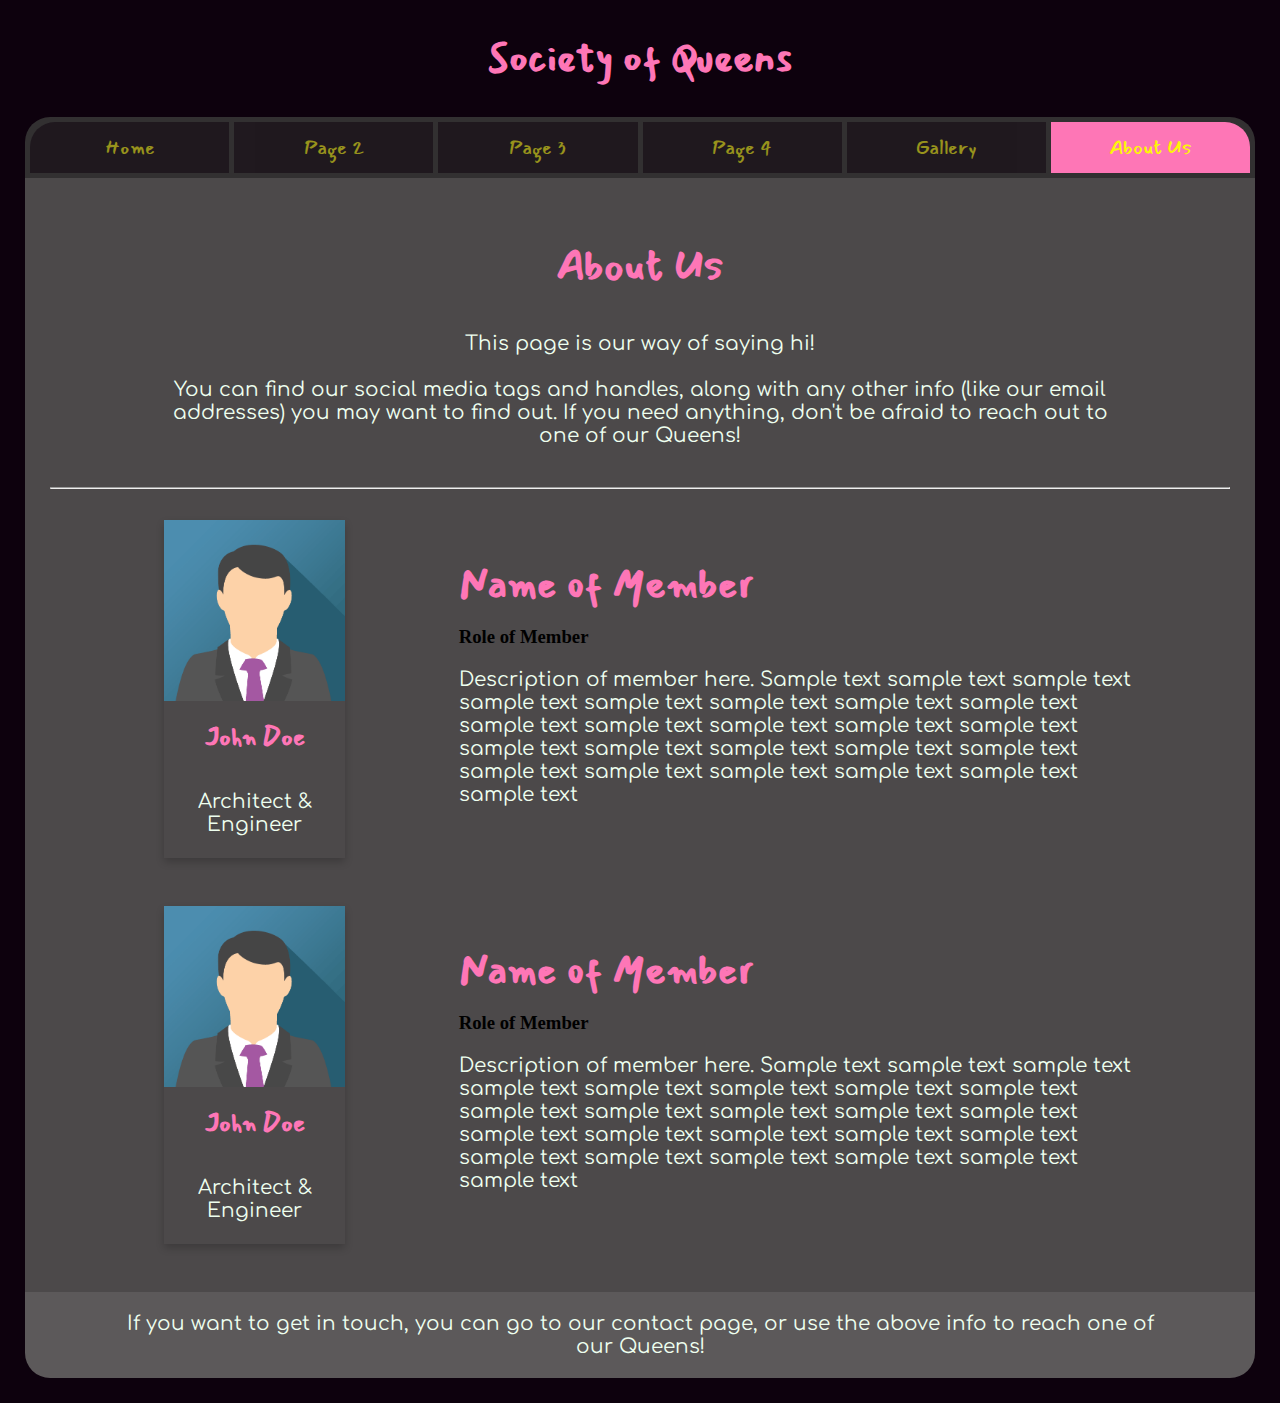
==== aboutUs.html @ 4e5a98e8 "Added About Us Page" ====
<!DOCTYPE html>
<html>
  <head>
    <title>Society of Queens</title>
	<link rel="stylesheet" href="aboutUsCSS.css">
  </head>
  <body>
    <h1 class="pageTitle">Society of Queens</h1>
    <div class="wrapper">
		<div class="menu">
      		<div class="linkBar" style="text-align:center">
        		<a class ="leftLinkBarButton" href="index.html">Home</a>
            	<a class="linkBarButton" href="">Page 2</a>
            	<a class="linkBarButton" id="endOfLineOne" href="">Page 3</a>
            	<a class="linkBarButton" id="startOfLineTwo" href="">Page 4</a>
            	<a class="linkBarButton" href="gallery.html">Gallery</a>
            	<a class="rightLinkBarButton" id="currentPage" href="">About Us</a>
        	</div>
		</div> <!--END OF NAVBAR -->
        <div class="content">
	        <h2>About Us</h2>
		    <p id="aboutUsMessage">This page is our way of saying hi!<br><br>You can find our social media tags and handles, along with any other info (like our email addresses) you may want to find out. If you need anything, don't be afraid to reach out to one of our Queens!</p>
	        <hr id="headerGallerySeparator">
	        
	        <div class="sideBySideContent">
		        <div class="card">
					<img src="img_avatar.png" alt="Avatar" style="width:100%">
					<div class="container">
						<h4 class="queenTitle"><b>John Doe</b></h4> 
						<p class="queenDescription">Architect & Engineer</p> 
					</div>
				</div>
				<div class="descriptionContainer">
					<h2 class="queenName">Name of Member</h2>
					<h3 class="queenRole">Role of Member</h3>
					<p class="queenBlurb">Description of member here. Sample text sample text sample text sample text sample text sample text sample text sample text sample text sample text sample text sample text sample text sample text sample text sample text sample text sample text sample text sample text sample text sample text sample text sample text</p>
				</div>
	        </div> <!-- CLOSING OF sideBySideContent -->   
	        
	        <div class="sideBySideContent">
		        <div class="card">
					<img src="img_avatar.png" alt="Avatar" style="width:100%">
					<div class="container">
						<h4 class="queenTitle"><b>John Doe</b></h4> 
						<p class="queenDescription">Architect & Engineer</p> 
					</div>
				</div>
				<div class="descriptionContainer">
					<h2 class="queenName">Name of Member</h2>
					<h3 class="queenRole">Role of Member</h3>
					<p class="queenBlurb">Description of member here. Sample text sample text sample text sample text sample text sample text sample text sample text sample text sample text sample text sample text sample text sample text sample text sample text sample text sample text sample text sample text sample text sample text sample text sample text</p>
				</div>
	        </div> <!-- CLOSING OF sideBySideContent --> 
	           
        </div> <!-- CLOSING OF CONTENT -->
        <div class="footer">
	        <p id="aboutUsMessage">If you want to get in touch, you can go to our contact page, or use the above info to reach one of our Queens!</p>
      	</div>
    </div>
  </body>
</html>
---- aboutUsCSS.css ----
@import url('https://fonts.googleapis.com/css?family=Comfortaa');
@import url('https://fonts.googleapis.com/css?family=Mansalva&display=swap');

p {
	color: #eeffef;
	font-family: "Comfortaa", Helvetica, sans-serif;
	text-align: center;
	font-size: 20px
}

.pageTitle, h2 {
	font-family: "Mansalva", Helvetica, sans-serif;
	color:#FE76B6;
	text-align: center;
	font-size: 40px;
}

.pageTitle {
	font-size: 40px;
}

body {
	background-color: #0D010D;
	margin: 0;
	min-width: 750px;
}

.wrapper {
	display: grid;
	grid-template-columns: repeat(12, 1fr);
	grid-template-rows: 3;
	padding: 0px;
	margin: 25px;
}

.menu {
	grid-row: 1;
	grid-column: span 12;
	background-color:#323031;
	border-top-left-radius: 25px;
	border-top-right-radius: 25px;
}

.linkBar {
	padding: 5px;
	grid-gap: 5px;
	margin-top: auto;
	margin-bottom: auto;
	display: grid;
	grid-template-columns: repeat(6, 1fr);
}

#headerGallerySeparator {
	margin-top: 40px;
}

#aboutUsMessage {
	padding-right: 100px;
    padding-left: 100px;
}
	
.content {
	grid-row: 2;
	grid-column: span 12;
	background-color:#4C494A;
	padding: 2%;
}

.footer {
	grid-row: 3;
	grid-column: span 12;
	background-color:#5C595A;
	border-bottom-left-radius: 25px;
	border-bottom-right-radius: 25px;
}

.linkBarButton {
	background-color:#0D010D;
	opacity: 0.5;
	transition: 0.5s;
	color: #FDF508;
	font-family: "Mansalva", Helvetica, sans-serif;
	text-align: center;
	font-size: 20px;
	text-decoration: none;
	padding-top: 10px;
	padding-bottom: 10px;
}

.linkBarButton:hover, .leftLinkBarButton:hover, .rightLinkBarButton:hover {
	opacity: 1;
}

.leftLinkBarButton {
	border-top-left-radius: 25px;
	background-color:#0D010D;
	color: #FDF508;
	font-family: "Mansalva", Helvetica, sans-serif;
	text-align: center;
	font-size: 20px;
	text-decoration: none;
	opacity: 0.5;
	padding-top: 10px;
	padding-bottom: 10px;
}

.rightLinkBarButton {
	border-top-right-radius: 25px;
	background-color:#0D010D;
	opacity: 0.5;
}

#currentPage {
	background-color: #FE76B6;
	opacity: 1;
	color: #FDF508;
	font-family: "Mansalva", Helvetica, sans-serif;
	text-align: center;
	font-size: 20px;
	text-decoration: none;
	padding-top: 10px;
	padding-bottom: 10px;
}

.card {
  box-shadow: 0 4px 8px 0 rgba(0,0,0,0.2);
  transition: 0.3s;
  width: 50%;
  margin-left: 25%;
  margin-right: 25%;
}

.card:hover {
  box-shadow: 0 8px 16px 0 rgba(0,0,0,0.2);
}

.container {
  padding: 2px 16px;
}

.descriptionContainer {
	grid-column: span 2;
}

.sideBySideContent {
	display: grid;
	grid-template-columns: repeat(3, 1fr);
	grid-gap: 2%;
	padding: 2%;
}

.queenName {
	text-align: left;
	margin-bottom: 0px;
}

.queenRole {
	text-align: left;
	margin-top: 10px;
}

.queenBlurb {
	text-align: left;
	margin-right: 10%	
}

.queenTitle {
	text-align: center;
	font-family: "Mansalva", Helvetica, sans-serif;
	color:#FE76B6;
	font-size: 25px;
	margin-top: 10px;
	
}

.queenDescription {
	
	
}

@media screen and (max-width: 750px) {
	
	.linkBar {
	grid-template-columns: repeat(3, 1fr);
	grid-template-rows: 2;
	}
	
	#endOfLineOne {
		transition: 0s;
		border-top-right-radius: 25px;
	}
	
	.rightLinkBarButton {
		border-top-right-radius: 0px;
	}
    
    .menu {
        grid-column: span 12;
    }
    
    .content {
        grid-column: span 12;
    }
	
	.wrapper {
		grid-template-rows: 100px 1fr 1fr;
	}
	
}
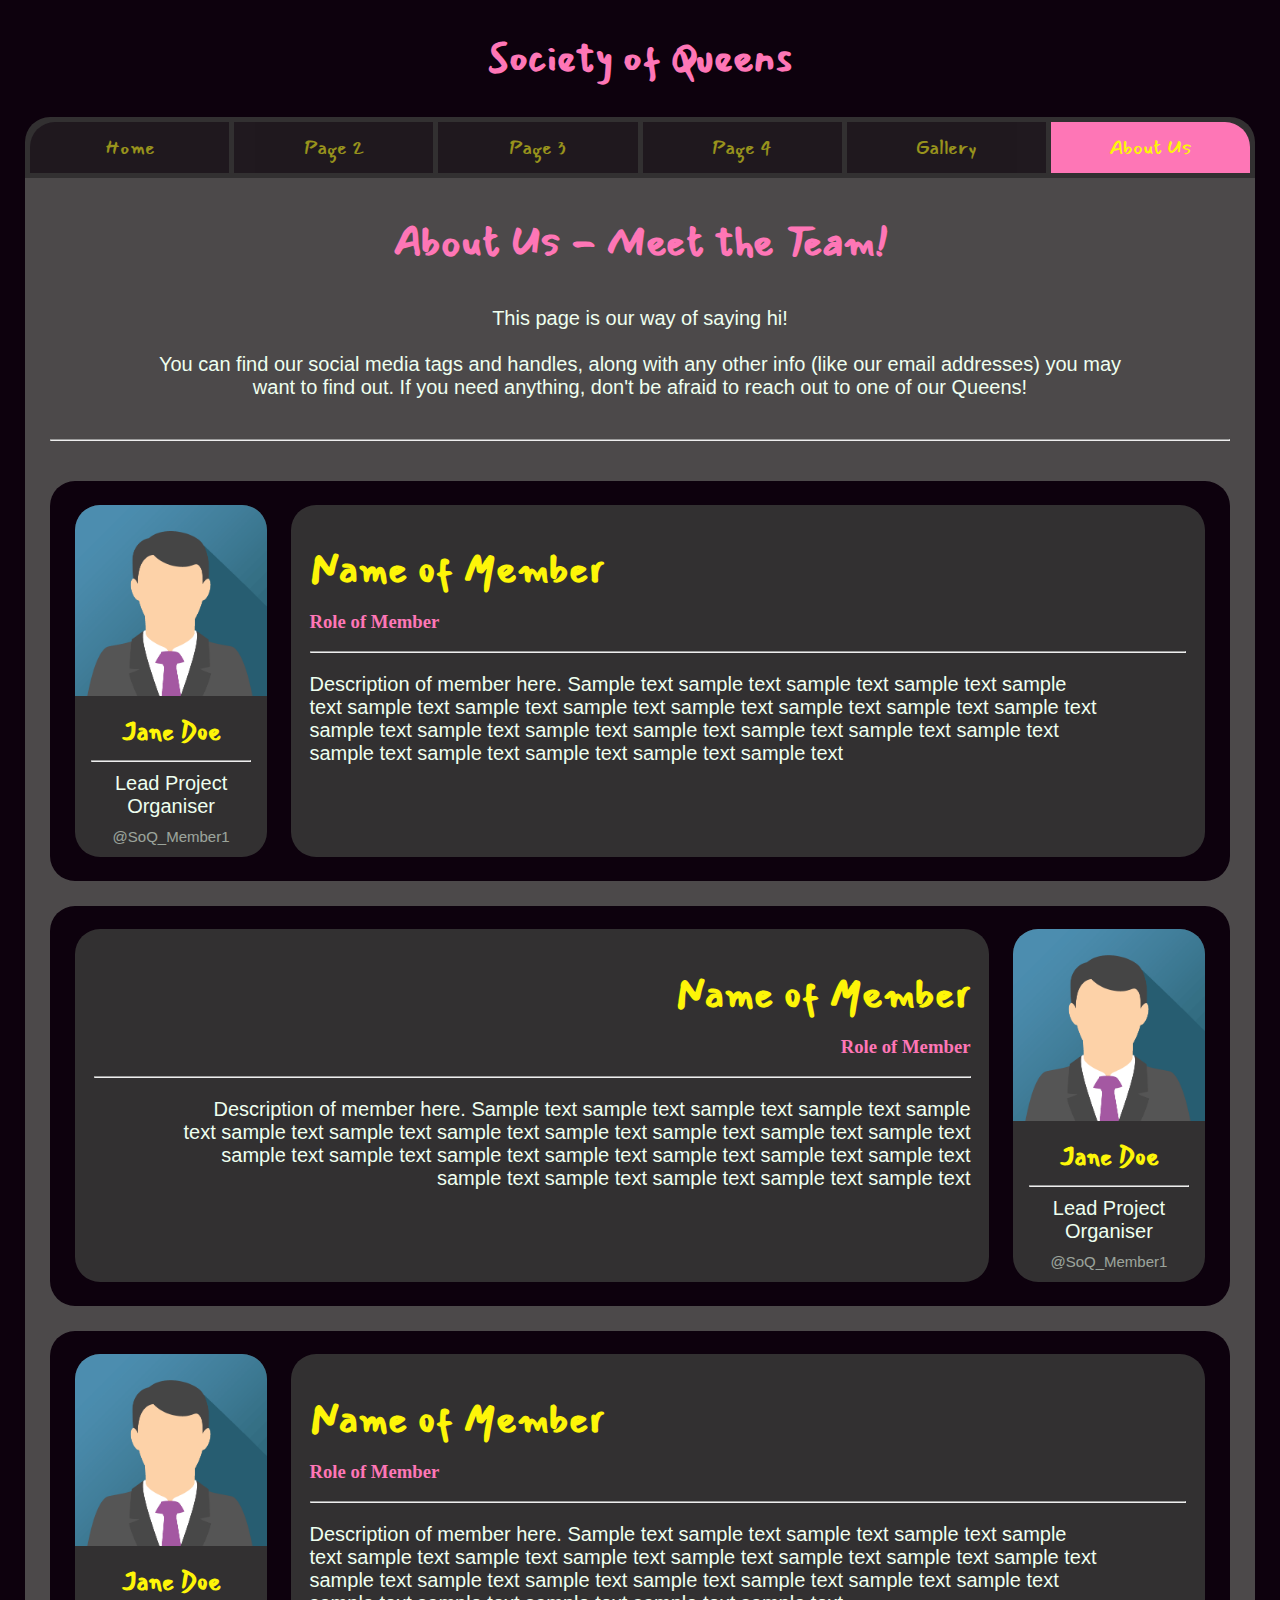
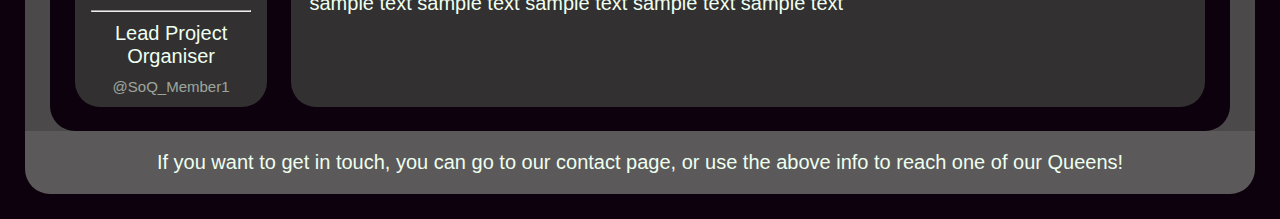
==== commit 46f48d74: "Added a bunch" ====
--- a/aboutUs.html
+++ b/aboutUs.html
@@ -1,8 +1,9 @@
 <!DOCTYPE html>
 <html>
   <head>
-    <title>Society of Queens</title>
+    <title>Society of Queens: Meet the Team</title>
 	<link rel="stylesheet" href="aboutUsCSS.css">
+	<script src="aboutUsJavaScript.js"></script>
   </head>
   <body>
     <h1 class="pageTitle">Society of Queens</h1>
@@ -18,39 +19,75 @@
         	</div>
 		</div> <!--END OF NAVBAR -->
         <div class="content">
-	        <h2>About Us</h2>
+	        <h2>About Us - Meet the Team!</h2>
 		    <p id="aboutUsMessage">This page is our way of saying hi!<br><br>You can find our social media tags and handles, along with any other info (like our email addresses) you may want to find out. If you need anything, don't be afraid to reach out to one of our Queens!</p>
 	        <hr id="headerGallerySeparator">
 	        
-	        <div class="sideBySideContent">
-		        <div class="card">
-					<img src="img_avatar.png" alt="Avatar" style="width:100%">
-					<div class="container">
-						<h4 class="queenTitle"><b>John Doe</b></h4> 
-						<p class="queenDescription">Architect & Engineer</p> 
+	        <div class="roundedContainer">
+		        <div class="sideBySideContent">
+			        <div class="leftCard" onclick="memberOneSocial()">
+						<img src="img_avatar.png" alt="Avatar" style="width:100%">
+						<div class="container">
+							<h4 class="queenTitle"><b>Jane Doe</b></h4> 
+							<hr>
+							<p class="cardDescription">Lead Project Organiser</p>
+							<div class="instagramHandle">
+								<a class="instagramHandle">@SoQ_Member1</a> 
+							</div> 
+						</div>
 					</div>
-				</div>
-				<div class="descriptionContainer">
-					<h2 class="queenName">Name of Member</h2>
-					<h3 class="queenRole">Role of Member</h3>
-					<p class="queenBlurb">Description of member here. Sample text sample text sample text sample text sample text sample text sample text sample text sample text sample text sample text sample text sample text sample text sample text sample text sample text sample text sample text sample text sample text sample text sample text sample text</p>
-				</div>
-	        </div> <!-- CLOSING OF sideBySideContent -->   
+					<div class="descriptionContainer">
+						<h2 class="queenName">Name of Member</h2>
+						<h3 class="queenRole">Role of Member</h3>
+						<hr>
+						<p class="queenBlurb">Description of member here. Sample text sample text sample text sample text sample text sample text sample text sample text sample text sample text sample text sample text sample text sample text sample text sample text sample text sample text sample text sample text sample text sample text sample text sample text</p>
+					</div>
+		        </div> <!-- CLOSING OF sideBySideContent -->   
+	        </div>
 	        
-	        <div class="sideBySideContent">
-		        <div class="card">
-					<img src="img_avatar.png" alt="Avatar" style="width:100%">
-					<div class="container">
-						<h4 class="queenTitle"><b>John Doe</b></h4> 
-						<p class="queenDescription">Architect & Engineer</p> 
+	        <div class="roundedContainer">
+		        <div class="sideBySideContent">
+			        <div class="descriptionContainer" id="leftDescriptionContainer">
+						<h2 class="queenNameRight">Name of Member</h2>
+						<h3 class="queenRoleRight">Role of Member</h3>
+						<hr>
+						<p class="queenBlurbRight">Description of member here. Sample text sample text sample text sample text sample text sample text sample text sample text sample text sample text sample text sample text sample text sample text sample text sample text sample text sample text sample text sample text sample text sample text sample text sample text</p>
 					</div>
-				</div>
-				<div class="descriptionContainer">
-					<h2 class="queenName">Name of Member</h2>
-					<h3 class="queenRole">Role of Member</h3>
-					<p class="queenBlurb">Description of member here. Sample text sample text sample text sample text sample text sample text sample text sample text sample text sample text sample text sample text sample text sample text sample text sample text sample text sample text sample text sample text sample text sample text sample text sample text</p>
-				</div>
-	        </div> <!-- CLOSING OF sideBySideContent --> 
+			        <div class="rightCard">
+						<img src="img_avatar.png" alt="Avatar" style="width:100%">
+						<div class="container">
+							<h4 class="queenTitle"><b>Jane Doe</b></h4> 
+							<hr>
+							<p class="cardDescription">Lead Project Organiser</p>
+							<div class="instagramHandle">
+								<a class="instagramHandle">@SoQ_Member1</a> 
+							</div> 
+						</div>
+					</div>
+		        </div> <!-- CLOSING OF sideBySideContent -->   
+	        </div>
+	        
+	        <div class="roundedContainer" id="lastRoundedContainer">
+		        <div class="sideBySideContent">
+			        <div class="leftCard">
+						<img src="img_avatar.png" alt="Avatar" style="width:100%">
+						<div class="container">
+							<h4 class="queenTitle"><b>Jane Doe</b></h4> 
+							<hr>
+							<p class="cardDescription">Lead Project Organiser</p>
+							<div class="instagramHandle">
+								<a class="instagramHandle">@SoQ_Member1</a> 
+							</div> 
+						</div>
+					</div>
+					<div class="descriptionContainer">
+						<h2 class="queenName">Name of Member</h2>
+						<h3 class="queenRole">Role of Member</h3>
+						<hr>
+						<p class="queenBlurb">Description of member here. Sample text sample text sample text sample text sample text sample text sample text sample text sample text sample text sample text sample text sample text sample text sample text sample text sample text sample text sample text sample text sample text sample text sample text sample text</p>
+					</div>
+		        </div> <!-- CLOSING OF sideBySideContent -->   
+	        </div>
 	           
         </div> <!-- CLOSING OF CONTENT -->
         <div class="footer">
--- a/aboutUsCSS.css
+++ b/aboutUsCSS.css
@@ -1,11 +1,22 @@
-@import url('https://fonts.googleapis.com/css?family=Comfortaa');
 @import url('https://fonts.googleapis.com/css?family=Mansalva&display=swap');
 
 p {
 	color: #eeffef;
-	font-family: "Comfortaa", Helvetica, sans-serif;
+	font-family: "Avenir Next", Helvetica, sans-serif;
 	text-align: center;
 	font-size: 20px
+}
+
+.roundedContainer {
+	border-radius: 25px;
+	margin-bottom: 25px;
+	background-color: #0D010D;
+}
+
+#lastRoundedContainer {
+	border-radius: 25px;
+	margin-bottom: auto;
+	background-color: #0D010D;
 }
 
 .pageTitle, h2 {
@@ -52,6 +63,7 @@
 
 #headerGallerySeparator {
 	margin-top: 40px;
+	margin-bottom: 40px;
 }
 
 #aboutUsMessage {
@@ -63,7 +75,7 @@
 	grid-row: 2;
 	grid-column: span 12;
 	background-color:#4C494A;
-	padding: 2%;
+	padding: 0 25px 0 25px;
 }
 
 .footer {
@@ -87,8 +99,9 @@
 	padding-bottom: 10px;
 }
 
-.linkBarButton:hover, .leftLinkBarButton:hover, .rightLinkBarButton:hover {
+.linkBarButton:hover, .leftLinkBarButton:hover, #rightLinkBarButton:hover {
 	opacity: 1;
+	background-color: #812b53;
 }
 
 .leftLinkBarButton {
@@ -102,6 +115,7 @@
 	opacity: 0.5;
 	padding-top: 10px;
 	padding-bottom: 10px;
+	transition: 0.5s;
 }
 
 .rightLinkBarButton {
@@ -122,16 +136,32 @@
 	padding-bottom: 10px;
 }
 
-.card {
-  box-shadow: 0 4px 8px 0 rgba(0,0,0,0.2);
-  transition: 0.3s;
-  width: 50%;
-  margin-left: 25%;
-  margin-right: 25%;
-}
-
-.card:hover {
-  box-shadow: 0 8px 16px 0 rgba(0,0,0,0.2);
+.leftCard {
+	grid-column: span 1;
+	transition: 0.3s;
+	width: auto;
+	margin-left: 25px;
+	background-color:#323031;
+	border-radius: 25px;
+}
+
+.rightCard {
+	grid-column: span 1;
+	transition: 0.3s;
+	width: auto;
+	margin-right: 25px;
+	background-color:#323031;
+	border-radius: 25px;
+}
+
+img {
+	border-top-left-radius: 25px;
+	border-top-right-radius: 25px;
+}
+
+.leftCard:hover, .rightCard:hover{
+  cursor: pointer;
+  opacity: 0.5;
 }
 
 .container {
@@ -139,24 +169,36 @@
 }
 
 .descriptionContainer {
-	grid-column: span 2;
+	grid-column: span 4;
+	background-color:#323031;
+	padding: 0 2% 0 2%;
+	border-radius: 25px;
+	margin-right: 25px;
+}
+
+#leftDescriptionContainer {
+	margin-left: 25px;
+	margin-right: 0px;
 }
 
 .sideBySideContent {
 	display: grid;
-	grid-template-columns: repeat(3, 1fr);
+	grid-template-columns: repeat(5, 1fr);
 	grid-gap: 2%;
-	padding: 2%;
+	padding-top: 2%;
+	padding-bottom: 2%;
 }
 
 .queenName {
 	text-align: left;
 	margin-bottom: 0px;
+	color: #FDF508;
 }
 
 .queenRole {
 	text-align: left;
 	margin-top: 10px;
+	color:#FE76B6;
 }
 
 .queenBlurb {
@@ -167,15 +209,44 @@
 .queenTitle {
 	text-align: center;
 	font-family: "Mansalva", Helvetica, sans-serif;
+	color: #FDF508;
+	font-size: 25px;
+	margin-top: 10px;
+	margin-bottom: 0px;
+	
+}
+
+.cardDescription {
+	margin-top: 10px;
+	margin-bottom: 10px;
+	
+}
+
+.instagramHandle {
+	color: #eeffef;
+	font-family: "Avenir Next", Helvetica, sans-serif;
+	text-align: center;
+	width: 100%;
+	font-size: 15px;
+	opacity: 0.75;
+	margin-bottom: 10px;
+}
+
+.queenNameRight {
+	text-align: right;
+	color: #FDF508;
+	margin-bottom: 0px;
+}
+
+.queenRoleRight {
+	text-align: right;
 	color:#FE76B6;
-	font-size: 25px;
-	margin-top: 10px;
-	
-}
-
-.queenDescription {
-	
-	
+	margin-top: 10px;
+}
+
+.queenBlurbRight {
+	text-align: right;
+	margin-left: 10%
 }
 
 @media screen and (max-width: 750px) {
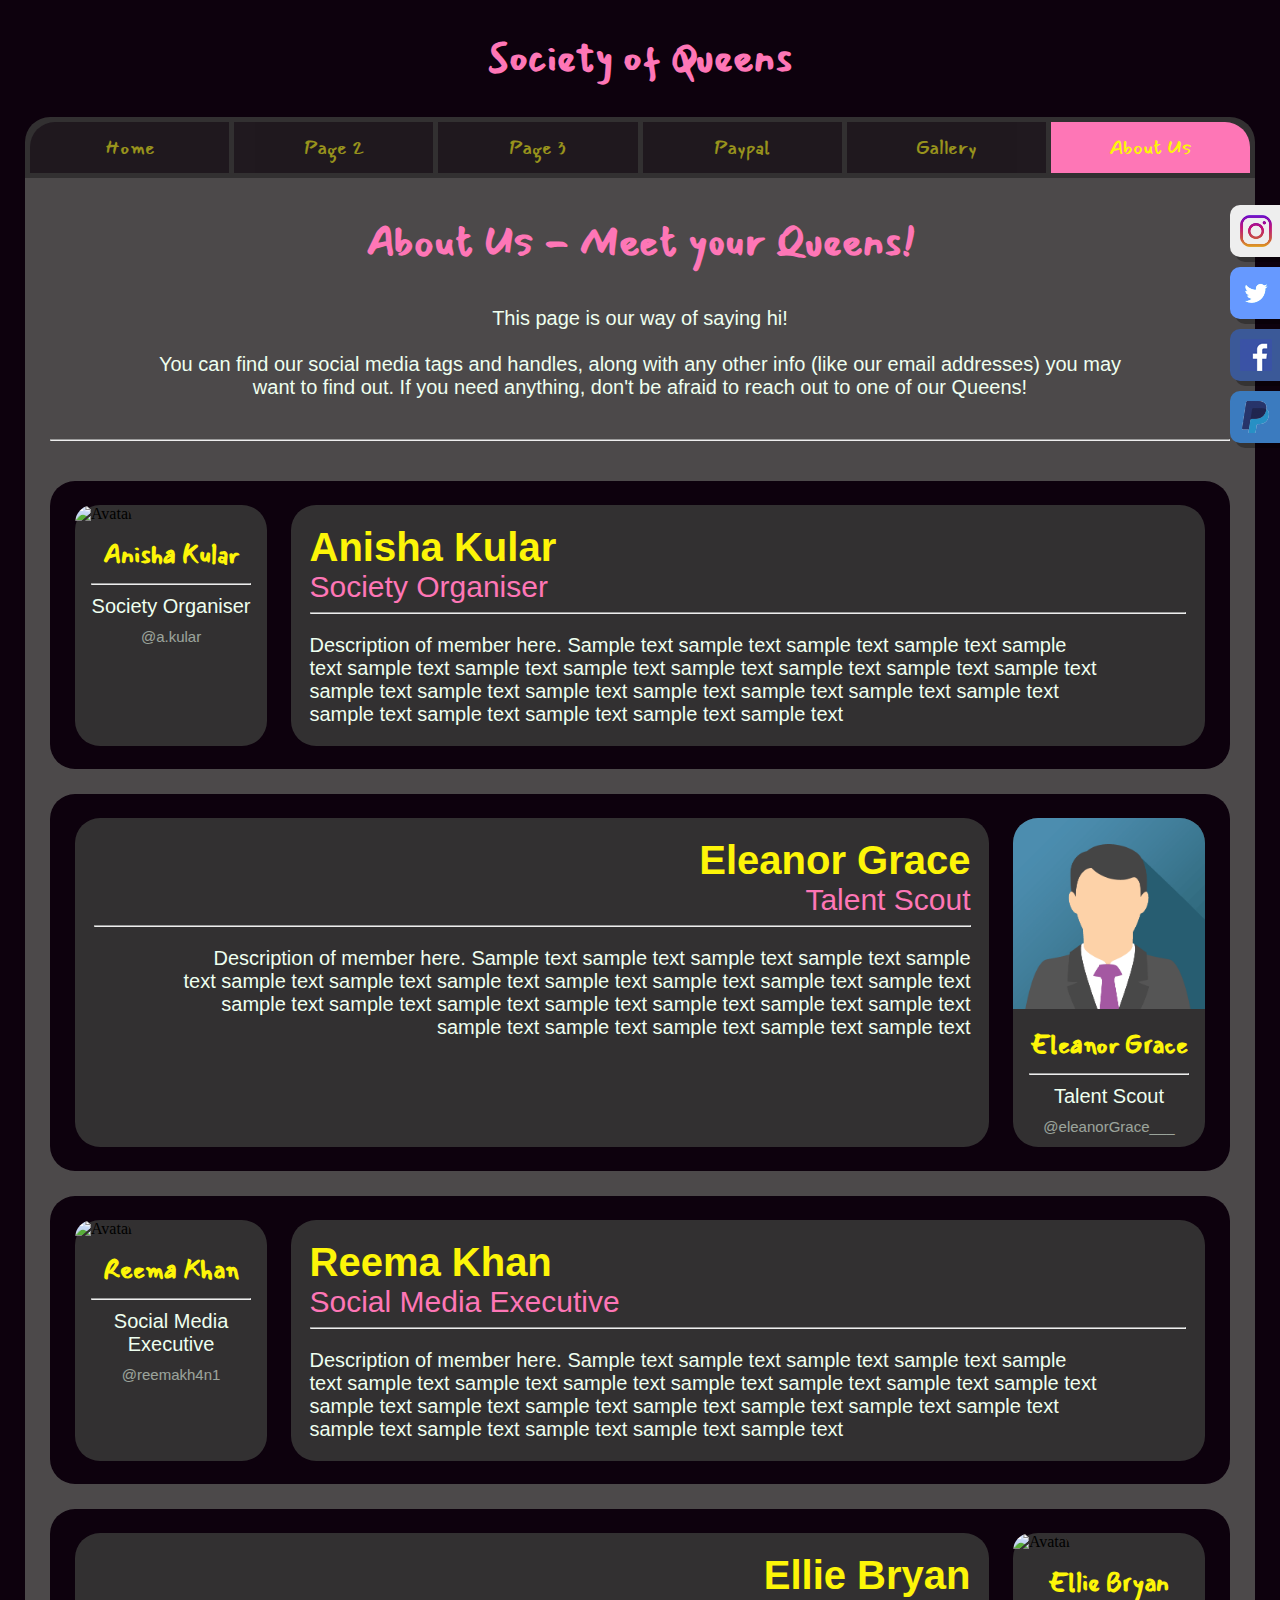
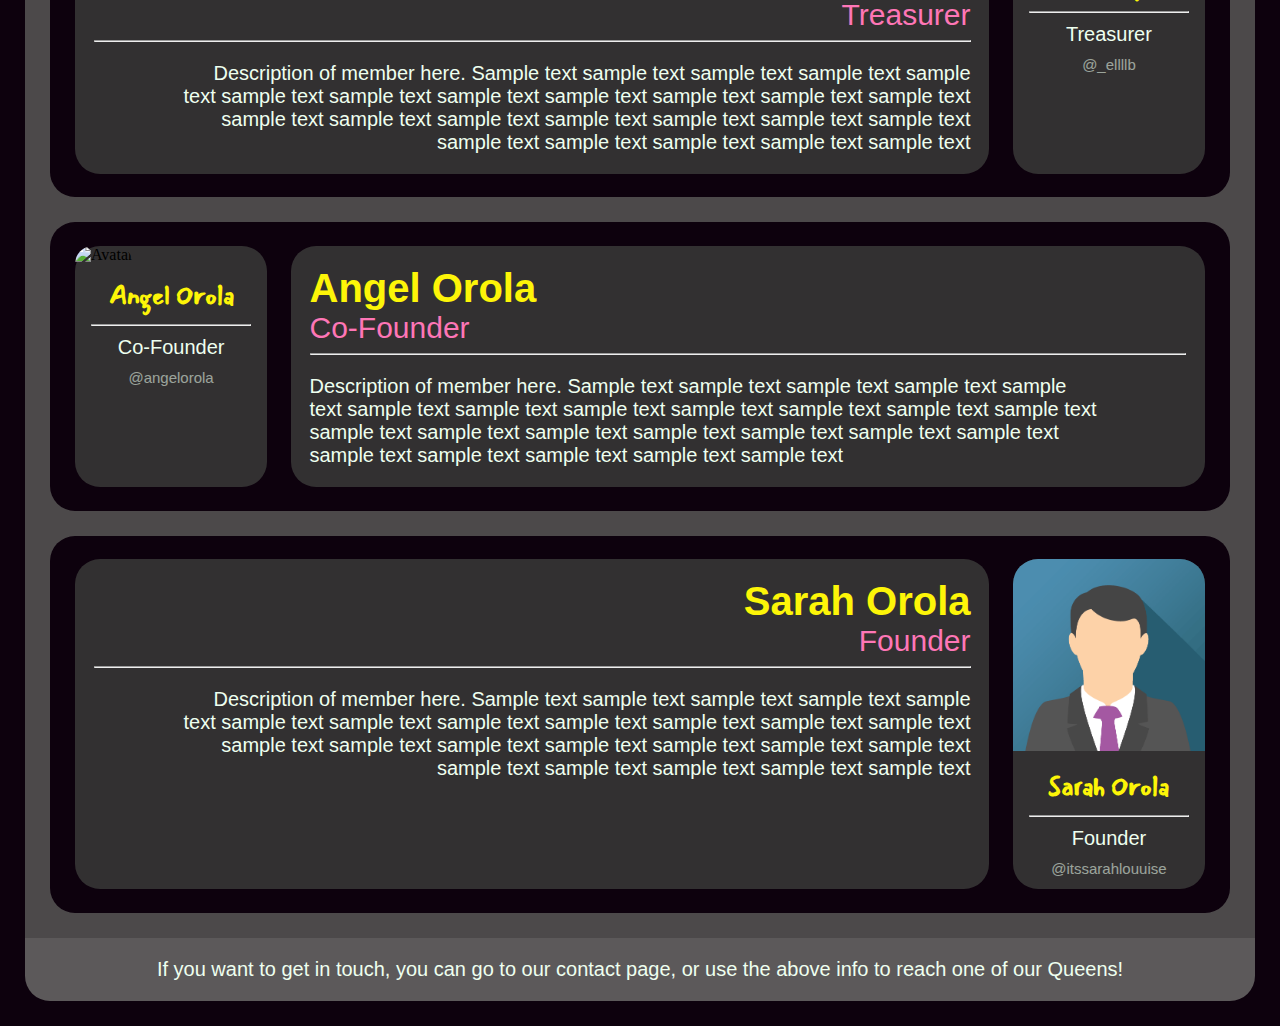
==== commit cbf2415f: "Made About Us page nice :D" ====
--- a/aboutUs.html
+++ b/aboutUs.html
@@ -6,39 +6,62 @@
 	<script src="aboutUsJavaScript.js"></script>
   </head>
   <body>
+	  
+	    <div id="socialMenu">
+			<div id="mySidenav" class="sidenav">
+				<div id="instagramSocials" onclick="openInstagram()">
+					<img src="instagram32.png" class="socialImage">
+					<p class="instagramSocial">Instagram</p>
+				</div>
+				<div id="twitterSocial" onclick="openTwitter()">
+					<img src="twitter32.png" class="socialImage">
+					<p class="otherSocial">Twitter</p>
+				</div>
+				<div id="facebookSocial" onclick="openFacebook()">
+					<img src="facebook32.png" class="socialImage">
+					<p class="otherSocial">Facebook</p>
+				</div>
+				<div id="paypalSocial" onclick="openPaypal()">
+					<img src="paypal32.png" class="socialImage">
+					<p class="otherSocial">Paypal</p>
+				</div>
+			</div>
+		</div>
+	  
     <h1 class="pageTitle">Society of Queens</h1>
+    
     <div class="wrapper">
 		<div class="menu">
       		<div class="linkBar" style="text-align:center">
         		<a class ="leftLinkBarButton" href="index.html">Home</a>
             	<a class="linkBarButton" href="">Page 2</a>
             	<a class="linkBarButton" id="endOfLineOne" href="">Page 3</a>
-            	<a class="linkBarButton" id="startOfLineTwo" href="">Page 4</a>
+            	<a class="linkBarButton" href="paypal.html" id="startOfLineTwo" href="">Paypal</a>
             	<a class="linkBarButton" href="gallery.html">Gallery</a>
             	<a class="rightLinkBarButton" id="currentPage" href="">About Us</a>
         	</div>
 		</div> <!--END OF NAVBAR -->
         <div class="content">
-	        <h2>About Us - Meet the Team!</h2>
+	        <h2>About Us - Meet your Queens!</h2>
 		    <p id="aboutUsMessage">This page is our way of saying hi!<br><br>You can find our social media tags and handles, along with any other info (like our email addresses) you may want to find out. If you need anything, don't be afraid to reach out to one of our Queens!</p>
 	        <hr id="headerGallerySeparator">
 	        
 	        <div class="roundedContainer">
 		        <div class="sideBySideContent">
 			        <div class="leftCard" onclick="memberOneSocial()">
-						<img src="img_avatar.png" alt="Avatar" style="width:100%">
+						<img src="https://scontent-lht6-1.cdninstagram.com/vp/8229c03fa3fe3bd5e8c17081918fd01c/5E587F66/t51.2885-19/s150x150/52566042_1839198856191864_4800175717683822592_n.jpg?_nc_ht=scontent-lht6-1.cdninstagram.com" alt="Avatar" style="width:100%">
 						<div class="container">
-							<h4 class="queenTitle"><b>Jane Doe</b></h4> 
+							<h4 class="queenTitle"><b>Anisha Kular</b></h4> 
 							<hr>
-							<p class="cardDescription">Lead Project Organiser</p>
+							<p class="cardDescription">Society Organiser</p>
 							<div class="instagramHandle">
-								<a class="instagramHandle">@SoQ_Member1</a> 
+								<a class="instagramHandle">@a.kular</a> 
 							</div> 
 						</div>
 					</div>
 					<div class="descriptionContainer">
-						<h2 class="queenName">Name of Member</h2>
-						<h3 class="queenRole">Role of Member</h3>
+						<h2 class="queenName">Anisha Kular</h2>
+						<h3 class="queenRole">Society Organiser</h3>
 						<hr>
 						<p class="queenBlurb">Description of member here. Sample text sample text sample text sample text sample text sample text sample text sample text sample text sample text sample text sample text sample text sample text sample text sample text sample text sample text sample text sample text sample text sample text sample text sample text</p>
 					</div>
@@ -48,43 +71,109 @@
 	        <div class="roundedContainer">
 		        <div class="sideBySideContent">
 			        <div class="descriptionContainer" id="leftDescriptionContainer">
-						<h2 class="queenNameRight">Name of Member</h2>
-						<h3 class="queenRoleRight">Role of Member</h3>
+						<h2 class="queenNameRight">Eleanor Grace</h2>
+						<h3 class="queenRoleRight">Talent Scout</h3>
 						<hr>
 						<p class="queenBlurbRight">Description of member here. Sample text sample text sample text sample text sample text sample text sample text sample text sample text sample text sample text sample text sample text sample text sample text sample text sample text sample text sample text sample text sample text sample text sample text sample text</p>
 					</div>
-			        <div class="rightCard">
+			        <div class="rightCard" onclick="memberTwoSocial()">
 						<img src="img_avatar.png" alt="Avatar" style="width:100%">
 						<div class="container">
-							<h4 class="queenTitle"><b>Jane Doe</b></h4> 
+							<h4 class="queenTitle"><b>Eleanor Grace</b></h4> 
 							<hr>
-							<p class="cardDescription">Lead Project Organiser</p>
+							<p class="cardDescription">Talent Scout</p>
 							<div class="instagramHandle">
-								<a class="instagramHandle">@SoQ_Member1</a> 
+								<a class="instagramHandle">@eleanorGrace___</a> 
 							</div> 
 						</div>
 					</div>
 		        </div> <!-- CLOSING OF sideBySideContent -->   
 	        </div>
 	        
-	        <div class="roundedContainer" id="lastRoundedContainer">
+	        <div class="roundedContainer">
 		        <div class="sideBySideContent">
-			        <div class="leftCard">
-						<img src="img_avatar.png" alt="Avatar" style="width:100%">
+			        <div class="leftCard" onclick="memberThreeSocial()">
+						<img src="https://scontent-lht6-1.cdninstagram.com/vp/97039ea40e849d3277ffade72c4de52e/5E597CED/t51.2885-19/s150x150/67710366_2622730374433320_534104656708632576_n.jpg?_nc_ht=scontent-lht6-1.cdninstagram.com" alt="Avatar" style="width:100%">
 						<div class="container">
-							<h4 class="queenTitle"><b>Jane Doe</b></h4> 
+							<h4 class="queenTitle"><b>Reema Khan</b></h4> 
 							<hr>
-							<p class="cardDescription">Lead Project Organiser</p>
+							<p class="cardDescription">Social Media Executive</p>
 							<div class="instagramHandle">
-								<a class="instagramHandle">@SoQ_Member1</a> 
+								<a class="instagramHandle">@reemakh4n1</a> 
 							</div> 
 						</div>
 					</div>
 					<div class="descriptionContainer">
-						<h2 class="queenName">Name of Member</h2>
-						<h3 class="queenRole">Role of Member</h3>
+						<h2 class="queenName">Reema Khan</h2>
+						<h3 class="queenRole">Social Media Executive</h3>
 						<hr>
 						<p class="queenBlurb">Description of member here. Sample text sample text sample text sample text sample text sample text sample text sample text sample text sample text sample text sample text sample text sample text sample text sample text sample text sample text sample text sample text sample text sample text sample text sample text</p>
+					</div>
+		        </div> <!-- CLOSING OF sideBySideContent -->   
+	        </div>
+	        
+	        <div class="roundedContainer">
+		        <div class="sideBySideContent">
+			        <div class="descriptionContainer" id="leftDescriptionContainer">
+						<h2 class="queenNameRight">Ellie Bryan</h2>
+						<h3 class="queenRoleRight">Treasurer</h3>
+						<hr>
+						<p class="queenBlurbRight">Description of member here. Sample text sample text sample text sample text sample text sample text sample text sample text sample text sample text sample text sample text sample text sample text sample text sample text sample text sample text sample text sample text sample text sample text sample text sample text</p>
+					</div>
+			        <div class="rightCard" onclick="memberFourSocial()">
+						<img src="https://scontent-lht6-1.cdninstagram.com/vp/dda32f3ad14f7fdbcad8fde983647acb/5E482CD3/t51.2885-19/s150x150/71097658_839910086411362_2531459290540015616_n.jpg?_nc_ht=scontent-lht6-1.cdninstagram.com" alt="Avatar" style="width:100%">
+						<div class="container">
+							<h4 class="queenTitle"><b>Ellie Bryan</b></h4> 
+							<hr>
+							<p class="cardDescription">Treasurer</p>
+							<div class="instagramHandle">
+								<a class="instagramHandle">@_ellllb</a> 
+							</div> 
+						</div>
+					</div>
+		        </div> <!-- CLOSING OF sideBySideContent -->   
+	        </div>
+	        
+	        <div class="roundedContainer">
+		        <div class="sideBySideContent">
+			        <div class="leftCard" onclick="memberFiveSocial()">
+						<img src="https://scontent-lht6-1.cdninstagram.com/vp/3e7982171fb2c0c47e951cb596a49a67/5E6B1ED4/t51.2885-19/s150x150/74642751_918113721908383_7023153032342798336_n.jpg?_nc_ht=scontent-lht6-1.cdninstagram.com" alt="Avatar" style="width:100%">
+						<div class="container">
+							<h4 class="queenTitle"><b>Angel Orola</b></h4> 
+							<hr>
+							<p class="cardDescription">Co-Founder</p>
+							<div class="instagramHandle">
+								<a class="instagramHandle">@angelorola</a> 
+							</div> 
+						</div>
+					</div>
+					<div class="descriptionContainer">
+						<h2 class="queenName">Angel Orola</h2>
+						<h3 class="queenRole">Co-Founder</h3>
+						<hr>
+						<p class="queenBlurb">Description of member here. Sample text sample text sample text sample text sample text sample text sample text sample text sample text sample text sample text sample text sample text sample text sample text sample text sample text sample text sample text sample text sample text sample text sample text sample text</p>
+					</div>
+		        </div> <!-- CLOSING OF sideBySideContent -->   
+	        </div>
+	        
+	        <div class="roundedContainer">
+		        <div class="sideBySideContent">
+			        <div class="descriptionContainer" id="leftDescriptionContainer">
+						<h2 class="queenNameRight">Sarah Orola</h2>
+						<h3 class="queenRoleRight">Founder</h3>
+						<hr>
+						<p class="queenBlurbRight">Description of member here. Sample text sample text sample text sample text sample text sample text sample text sample text sample text sample text sample text sample text sample text sample text sample text sample text sample text sample text sample text sample text sample text sample text sample text sample text</p>
+					</div>
+			        <div class="rightCard" onclick="memberSixSocial()">
+						<img src="img_avatar.png" alt="Avatar" style="width:100%">
+						<div class="container">
+							<h4 class="queenTitle"><b>Sarah Orola</b></h4> 
+							<hr>
+							<p class="cardDescription">Founder</p>
+							<div class="instagramHandle">
+								<a class="instagramHandle">@itssarahlouuise</a> 
+							</div> 
+						</div>
 					</div>
 		        </div> <!-- CLOSING OF sideBySideContent -->   
 	        </div>
--- a/aboutUsCSS.css
+++ b/aboutUsCSS.css
@@ -33,7 +33,6 @@
 body {
 	background-color: #0D010D;
 	margin: 0;
-	min-width: 750px;
 }
 
 .wrapper {
@@ -191,14 +190,20 @@
 
 .queenName {
 	text-align: left;
-	margin-bottom: 0px;
-	color: #FDF508;
+	margin: 20px 0px 0px 0px;
+	color: #FDF508;
+	font-size: 40px;
+	font-family: "Avenir Next", Helvetica, sans-serif;
+	font-weight: 700;
 }
 
 .queenRole {
 	text-align: left;
-	margin-top: 10px;
+	margin: 0px;
 	color:#FE76B6;
+	font-size: 30px;
+	font-family: "Avenir Next", Helvetica, sans-serif;
+	font-weight: 300;
 }
 
 .queenBlurb {
@@ -219,7 +224,7 @@
 .cardDescription {
 	margin-top: 10px;
 	margin-bottom: 10px;
-	
+	font-size: 20px;
 }
 
 .instagramHandle {
@@ -235,19 +240,104 @@
 .queenNameRight {
 	text-align: right;
 	color: #FDF508;
-	margin-bottom: 0px;
+	margin: 20px 0px 0px 0px;
+	font-size: 40px;
+	font-family: "Avenir Next", Helvetica, sans-serif;
+	font-weight: 700;
 }
 
 .queenRoleRight {
 	text-align: right;
 	color:#FE76B6;
-	margin-top: 10px;
+	margin: 0;
+	font-size: 30px;
+	font-family: "Avenir Next", Helvetica, sans-serif;
+	font-weight: 300;
 }
 
 .queenBlurbRight {
 	text-align: right;
 	margin-left: 10%
 }
+
+/* BEGINNING OF FLOATING RIGHT HAND MENU FOR SOCIALS :) */
+
+#socialMenu {
+	position: fixed;
+	right: 0;
+	top: 25%;
+	width: 8em;
+	margin-top: -2.5em;
+}
+
+#mySidenav div {
+	grid-template-columns: repeat(5, 1fr);
+	display: grid;
+	position: absolute;
+	right: -110px;
+	transition: 0.5s;
+	padding: 10px 0px 10px 10px;
+	width: 150px;
+	text-decoration: none;
+	font-size: 20px;
+	color: white;
+	border-radius: 10px 0 0 10px;
+	box-shadow: 5px 5px rgba(0, 0, 0, 0.3);
+}
+
+#mySidenav div:hover {
+  right: 0; /* move items to the left, showing them on rollover*/
+  cursor: pointer; /* clicky clicky */
+}
+
+.instagramSocial {
+	background-image: linear-gradient(45deg, #515BD4, #8134AF, #DD2A7B, #FEDA77, #F58529);
+	-webkit-background-clip: text;
+	color: transparent;
+	grid-column: span 4;
+	margin: 3px 0px 0px 0px;
+}
+
+.otherSocial {
+	text-align: left;
+	grid-column: span 4;
+	height: 32px;
+	margin: 3px 0px 0px 8px;
+	vertical-align: middle;
+}	
+
+#instagramSocials {
+	top: 20px;
+	background-color: #EEEEEE;
+	height: 32px;
+}
+
+#twitterSocial {
+  top: 82px;
+  background-color: #6699FF; /* Twitter Blue */
+  height: 32px;
+  font-family: "Avenir Next", sans-serif
+}
+
+#facebookSocial {
+  top: 144px;
+  background-color: #3B5998; /* Facebook Blue */
+  height: 32px;
+  font-family: "Avenir Next", sans-serif
+}
+
+#paypalSocial {
+  top: 206px;
+  background-color: #3B7BBF; /* Paypal Blue */
+  height: 32px;
+  font-family: "Avenir Next", sans-serif
+}
+
+.socialImage {
+	border-radius: 0px;
+}
+
+/* END OF SOCIAL MENU */
 
 @media screen and (max-width: 750px) {
 	
